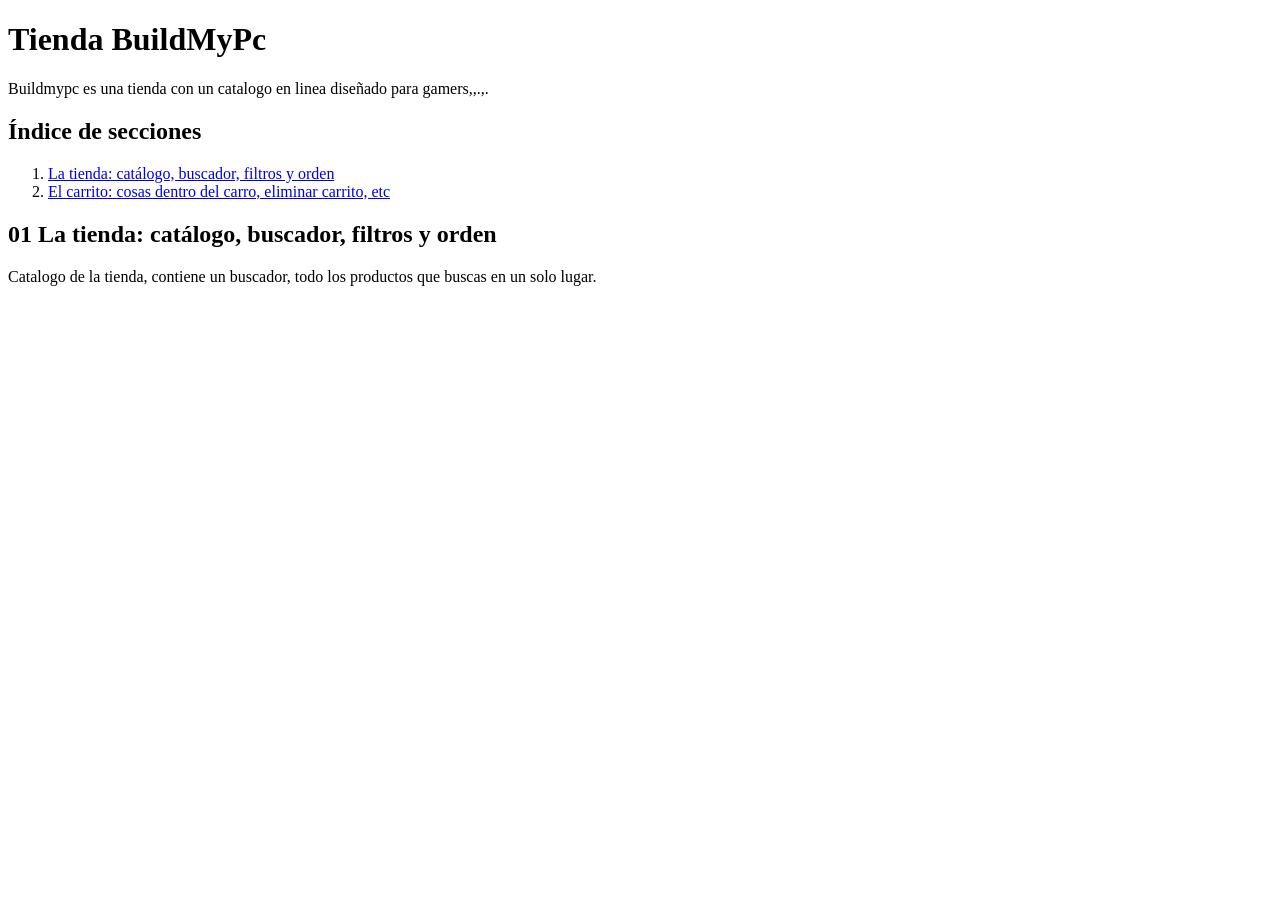
==== index.html @ 84acd29e "creacion de carpetas y estructuracion del proyecto" ====
<!DOCTYPE html>
<html lang="es">
<html>
    <head>
        <meta charset="utf-8">
        <title>Presentacion 1 BuildMyPc Fullstack2</title>
        <meta name="viewport" content="width=device-width, initial-scale=1.0">
        <meta name="description" content="Proyecto de fullstack2 DuocUc">
        <meta name="author" content="Kevin, Gabriel">

        <link rel = "stylesheet" href = "css/estilos.css">
        
        <!--EL orden del proyecto importa, compartiran un archivo global
        
        aqui van archivos js referenciados, utilidades, 
            datos (catalogo y carga simulada),
            clases (tienda.producto, tienda.carrito, etc.)
            y por ultimo app (arranca la app y escucha los eventos)
            ej: <script src="js/05-app.js" defer></script> -->
    </head>


    <body>

<header class = "cabecera">
    <h1>Tienda BuildMyPc</h1>

    <p class="subtitulo">
        Buildmypc es una tienda con un catalogo en linea diseñado para
        gamers,,.,.
    </p>

    <!-- INDICE DE SECCIONES-->
    <nav class = "indice" aria-label="indice del proyecto">
         <h2>Índice de secciones</h2>
      <ol>
        
        <li><a href="#catalogo">La tienda: catálogo, buscador, filtros y orden</a></li>
        <li><a href="#carrito">El carrito: cosas dentro del carro, eliminar carrito, etc</a></li>
      </ol>
      

    </nav>
</header>
        <main>
            <section class="seccion" id="catalogo">
                <h2><span class="indicador">01</span> La tienda: catálogo, buscador, filtros y orden</h2>
        <p>
          Catalogo de la tienda, contiene un buscador, todo 
          los productos que buscas en un solo lugar.
        </p>
                <figure>
                    
                </figure>
            </section>
            <section id="" class="center-align">

            </section>
        </main>
        <section id="">
        <footer class="page-footer teal">
    
        </footer>
        </section>
        
        <!--  Scripts-->
        
    </body>
</html>
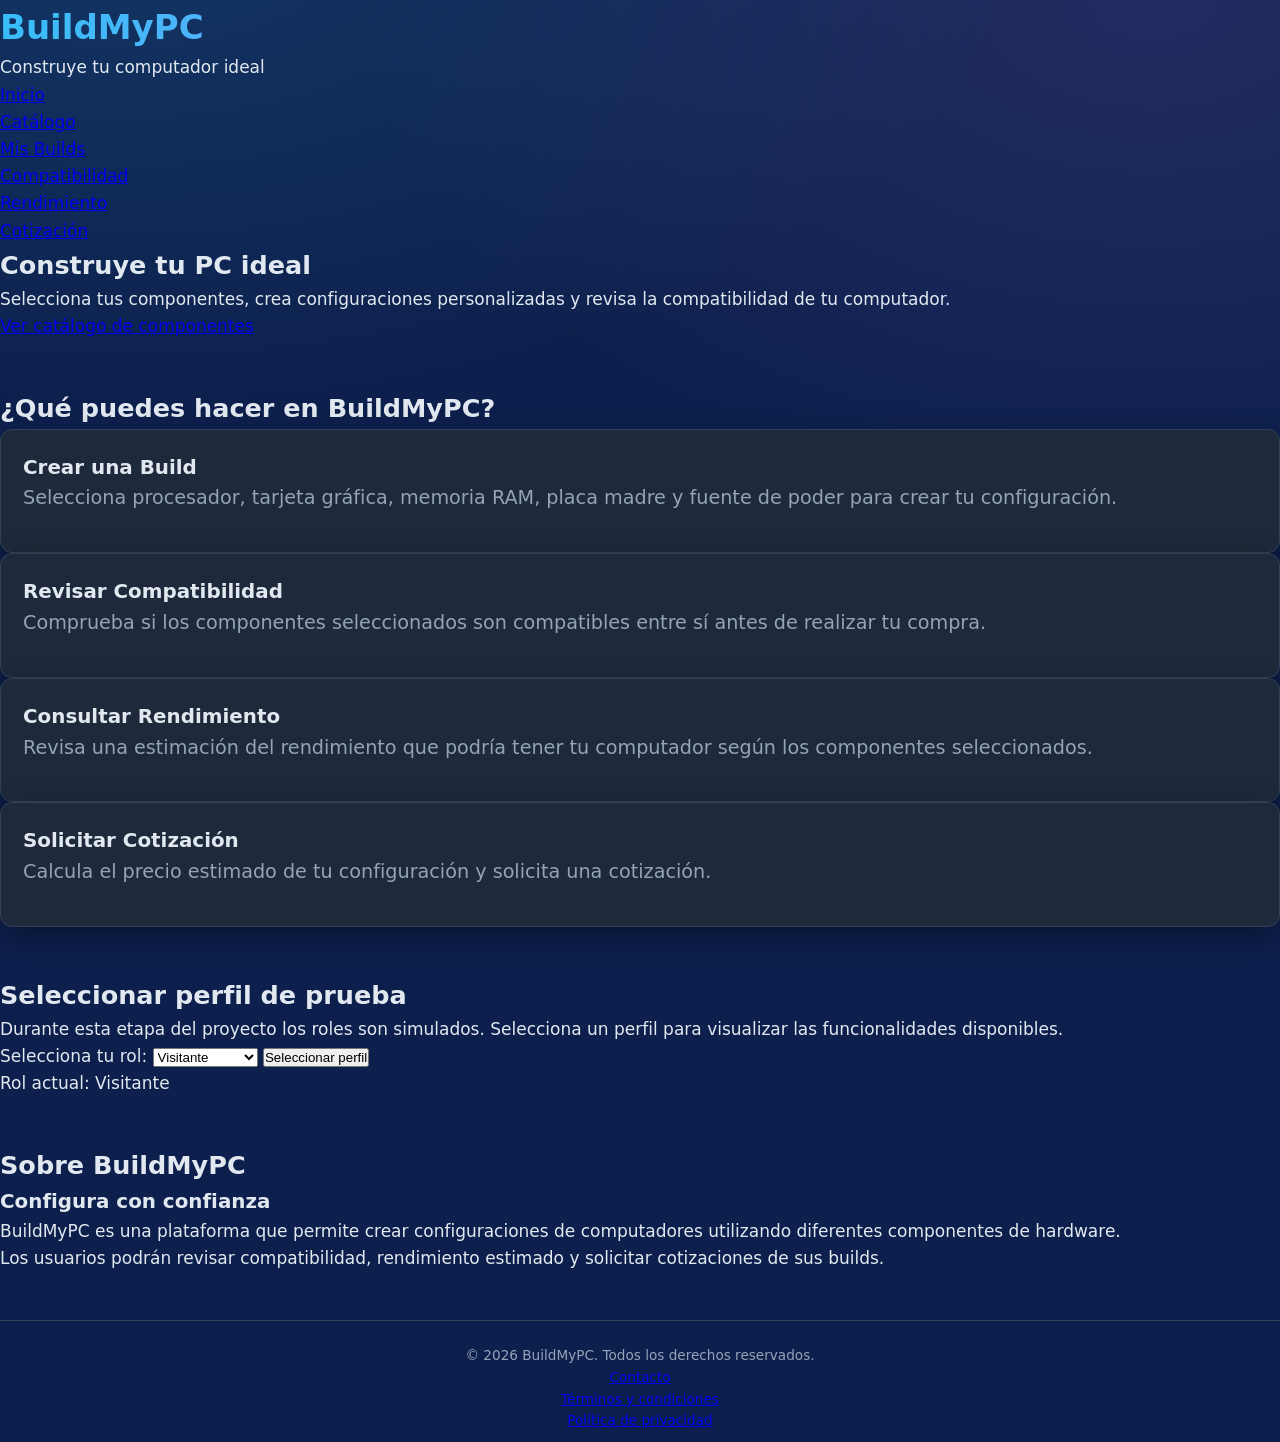
==== commit 4e80a52b: "Esqueleto de secciones build, catalogo, compatibilidad. Avance en la estructura del css, se utilizó " ====
--- a/index.html
+++ b/index.html
@@ -1,69 +1,269 @@
 <!DOCTYPE html>
 <html lang="es">
-<html>
-    <head>
-        <meta charset="utf-8">
-        <title>Presentacion 1 BuildMyPc Fullstack2</title>
-        <meta name="viewport" content="width=device-width, initial-scale=1.0">
-        <meta name="description" content="Proyecto de fullstack2 DuocUc">
-        <meta name="author" content="Kevin, Gabriel">
-
-        <link rel = "stylesheet" href = "css/estilos.css">
-        
-        <!--EL orden del proyecto importa, compartiran un archivo global
-        
-        aqui van archivos js referenciados, utilidades, 
-            datos (catalogo y carga simulada),
-            clases (tienda.producto, tienda.carrito, etc.)
-            y por ultimo app (arranca la app y escucha los eventos)
-            ej: <script src="js/05-app.js" defer></script> -->
-    </head>
-
-
-    <body>
-
-<header class = "cabecera">
-    <h1>Tienda BuildMyPc</h1>
-
-    <p class="subtitulo">
-        Buildmypc es una tienda con un catalogo en linea diseñado para
-        gamers,,.,.
-    </p>
-
-    <!-- INDICE DE SECCIONES-->
-    <nav class = "indice" aria-label="indice del proyecto">
-         <h2>Índice de secciones</h2>
-      <ol>
-        
-        <li><a href="#catalogo">La tienda: catálogo, buscador, filtros y orden</a></li>
-        <li><a href="#carrito">El carrito: cosas dentro del carro, eliminar carrito, etc</a></li>
-      </ol>
-      
-
-    </nav>
-</header>
-        <main>
-            <section class="seccion" id="catalogo">
-                <h2><span class="indicador">01</span> La tienda: catálogo, buscador, filtros y orden</h2>
+
+<head>
+    <meta charset="UTF-8">
+    <meta name="viewport" content="width=device-width, initial-scale=1.0">
+
+    <meta name="description"
+        content="BuildMyPC permite crear configuraciones de computadores, revisar compatibilidad y solicitar cotizaciones.">
+
+    <title>BuildMyPC - Configura tu computador</title>
+
+    <!-- CSS EXTERNO -->
+    <link rel="stylesheet" href="css/estilos.css">
+</head>
+
+<body>
+
+    <!-- =========================
+         ENCABEZADO PRINCIPAL
+    ========================== -->
+    <header>
+
+        <div class=".contenedor">
+            <h1>BuildMyPC</h1>
+            <p>Construye tu computador ideal</p>
+        </div>
+
+        <!-- =========================
+             NAVEGACIÓN PRINCIPAL
+        ========================== -->
+        <nav aria-label="Navegación principal">
+
+            <ul>
+                <li>
+                    <a href="index.html">Inicio</a>
+                </li>
+
+                <li>
+                    <a href="catalogo/catalogo.html">Catálogo</a>
+                </li>
+
+                <li>
+                    <a href="builds/builds.html">Mis Builds</a>
+                </li>
+
+                <li>
+                    <a href="compatibilidad/compatibilidad.html">Compatibilidad</a>
+                </li>
+
+                <li>
+                    <a href="rendimiento/rendimiento.html">Rendimiento</a>
+                </li>
+
+                <li>
+                    <a href="cotizacion/cotizacion.html">Cotización</a>
+                </li>
+
+            </ul>
+
+        </nav>
+
+    </header>
+
+
+    <!-- =========================
+         CONTENIDO PRINCIPAL
+    ========================== -->
+    <main>
+
+        <!-- =========================
+             SECCIÓN HERO
+        ========================== -->
+        <section class="hero">
+
+            <article>
+
+                <h2>Construye tu PC ideal</h2>
+
+                <p>
+                    Selecciona tus componentes, crea configuraciones personalizadas
+                    y revisa la compatibilidad de tu computador.
+                </p>
+
+                <a href="catalogo/catalogo.html">
+                    Ver catálogo de componentes
+                </a>
+
+            </article>
+
+        </section>
+
+
+        <!-- =========================
+             SECCIÓN DE FUNCIONALIDADES
+        ========================== -->
+        <section class="funcionalidades">
+
+            <h2>¿Qué puedes hacer en BuildMyPC?</h2>
+
+
+            <article class="tarjeta">
+
+                <h3> Crear una Build</h3>
+
+                <p>
+                    Selecciona procesador, tarjeta gráfica, memoria RAM,
+                    placa madre y fuente de poder para crear tu configuración.
+                </p>
+
+            </article>
+
+
+            <article class="tarjeta">
+
+                <h3>Revisar Compatibilidad</h3>
+
+                <p>
+                    Comprueba si los componentes seleccionados son compatibles
+                    entre sí antes de realizar tu compra.
+                </p>
+
+            </article>
+
+
+            <article class="tarjeta">
+
+                <h3>Consultar Rendimiento</h3>
+
+                <p>
+                    Revisa una estimación del rendimiento que podría tener
+                    tu computador según los componentes seleccionados.
+                </p>
+
+            </article>
+
+
+            <article class="tarjeta">
+
+                <h3>Solicitar Cotización</h3>
+
+                <p>
+                    Calcula el precio estimado de tu configuración
+                    y solicita una cotización.
+                </p>
+
+            </article>
+
+        </section>
+
+
+        <!-- =========================
+             SECCIÓN DE ROLES
+        ========================== -->
+        <section class="roles">
+
+            <h2>Seleccionar perfil de prueba</h2>
+
+            <p>
+                Durante esta etapa del proyecto los roles son simulados.
+                Selecciona un perfil para visualizar las funcionalidades disponibles.
+            </p>
+
+
+            <form id="formularioRol">
+
+                <label for="rolUsuario">
+                    Selecciona tu rol:
+                </label>
+
+                <select id="rolUsuario" name="rolUsuario">
+
+                    <option value="visitante">
+                        Visitante
+                    </option>
+
+                    <option value="usuario">
+                        Usuario
+                    </option>
+
+                    <option value="tecnico">
+                        Técnico
+                    </option>
+
+                    <option value="administrador">
+                        Administrador
+                    </option>
+
+                </select>
+
+
+                <button type="button" id="btnSeleccionarRol">
+                    Seleccionar perfil
+                </button>
+
+            </form>
+
+
+            <p id="mensajeRol">
+                Rol actual: Visitante
+            </p>
+
+        </section>
+
+
+        <!-- =========================
+             INFORMACIÓN DEL SISTEMA
+        ========================== -->
+        <section class="informacion">
+
+            <h2>Sobre BuildMyPC</h2>
+
+            <article>
+
+                <h3>Configura con confianza</h3>
+
+                <p>
+                    BuildMyPC es una plataforma que permite crear configuraciones
+                    de computadores utilizando diferentes componentes de hardware.
+                </p>
+
+                <p>
+                    Los usuarios podrán revisar compatibilidad, rendimiento estimado
+                    y solicitar cotizaciones de sus builds.
+                </p>
+
+            </article>
+
+        </section>
+
+    </main>
+
+
+    <!-- =========================
+         PIE DE PÁGINA
+    ========================== -->
+    <footer>
+
         <p>
-          Catalogo de la tienda, contiene un buscador, todo 
-          los productos que buscas en un solo lugar.
+            &copy; 2026 BuildMyPC. Todos los derechos reservados.
         </p>
-                <figure>
-                    
-                </figure>
-            </section>
-            <section id="" class="center-align">
-
-            </section>
-        </main>
-        <section id="">
-        <footer class="page-footer teal">
-    
-        </footer>
-        </section>
-        
-        <!--  Scripts-->
-        
-    </body>
+
+        <nav aria-label="Navegación secundaria">
+
+            <ul>
+                <li>
+                    <a href="#">Contacto</a>
+                </li>
+
+                <li>
+                    <a href="#">Términos y condiciones</a>
+                </li>
+
+                <li>
+                    <a href="#">Política de privacidad</a>
+                </li>
+            </ul>
+
+        </nav>
+
+    </footer>
+
+
+    <!-- JAVASCRIPT EXTERNO -->
+    <script src="js/app.js"></script>
+
+</body>
+
 </html>
--- a/css/estilos.css
+++ b/css/estilos.css
@@ -0,0 +1,310 @@
+:root {
+  --fondo: #0d204d;         /* fondo general, azul muy oscuro   */
+  --superficie: #1e293b;    /* fondo de las tarjetas            */
+  --superficie-2: #273449;  /* fondo de elementos secundarios   */
+  --borde: #334155;         /* lineas y separadores             */
+  --texto: #e2e8f0;         /* texto principal                  */
+  --texto-suave: #94a3b8;   /* texto secundario / descripciones */
+  --primario: #38bdf8;      /* color de marca (celeste)         */
+  --acento: #c084fc;        /* morado                           */
+  --radio: 12px;            /* redondeo estandar                */
+  --sombra: 0 10px 30px rgba(0, 0, 0, 0.35);
+  --fuente: system-ui, -apple-system, "Segoe UI", Roboto, sans-serif;
+  --mono: "Fira Code", "Consolas", "Courier New", monospace;
+}
+
+
+* {
+  margin: 0;
+  padding: 0;
+  box-sizing: border-box;
+}
+
+section {
+  margin-bottom: 48px;
+}
+
+
+body {
+  background: var(--fondo);
+  color: var(--texto);
+  font-family: var(--fuente);
+  font-size: 17px;          /* algo grande: el codigo se proyecta en clase */
+  line-height: 1.6;
+  min-height: 100vh;
+  /* Degradados suaves de adorno detras del contenido */
+  background-image:
+    radial-gradient(900px 500px at 10% -10%, rgba(56, 189, 248, 0.14), transparent),
+    radial-gradient(800px 500px at 90% 0%, rgba(192, 132, 252, 0.12), transparent);
+  background-attachment: fixed;
+}
+
+/* Contenedor centrado reutilizable */
+.contenedor {
+  width: min(1100px, 92vw);   /* el menor de los dos: responsive sin media query */
+  margin: 0 auto;
+  padding: 48px 0 80px;
+}
+
+/* ---------------------------------------------------------------------
+   3. CABECERA
+   --------------------------------------------------------------------- */
+.portada {
+  text-align: center;
+  margin-bottom: 48px;
+}
+
+.portada .etiqueta {
+  display: inline-block;
+  font-family: var(--mono);
+  font-size: 0.8rem;
+  letter-spacing: 0.14em;
+  text-transform: uppercase;
+  color: var(--primario);
+  border: 1px solid var(--borde);
+  background: var(--superficie);
+  padding: 6px 14px;
+  border-radius: 999px;   /* valor enorme = pildora perfecta */
+  margin-bottom: 18px;
+}
+
+.portada h1 {
+  font-size: clamp(2rem, 5vw, 3.2rem);  /* tipografia fluida: min, ideal, max */
+  line-height: 1.15;
+  letter-spacing: -0.02em;
+  margin-bottom: 14px;
+}
+
+/* background-clip: text pinta el degradado DENTRO de las letras */
+h1{
+  background: linear-gradient(90deg, var(--primario), var(--acento));
+  -webkit-background-clip: text;
+  background-clip: text;
+  color: transparent;
+}
+
+.portada p {
+  color: var(--texto-suave);
+  max-width: 62ch;          /* ~62 caracteres: ancho comodo de lectura */
+  margin: 0 auto;
+}
+
+/* ---------------------------------------------------------------------
+   4. BARRA DE DATOS DEL CURSO
+   --------------------------------------------------------------------- */
+.datos {
+  display: flex;
+  flex-wrap: wrap;
+  justify-content: center;
+  gap: 12px;
+  margin-top: 26px;
+}
+
+.datos div {
+  background: var(--superficie);
+  border: 1px solid var(--borde);
+  border-radius: var(--radio);
+  padding: 10px 18px;
+  font-size: 0.9rem;
+  color: var(--texto-suave);
+}
+
+.datos strong {
+  color: var(--texto);
+  display: block;
+  font-size: 1.25rem;
+}
+
+/* ---------------------------------------------------------------------
+   5. REJILLA DE PROYECTOS
+   auto-fill + minmax = tantas columnas como quepan, minimo 300px.
+   --------------------------------------------------------------------- */
+.rejilla {
+  display: grid;
+  grid-template-columns: repeat(auto-fill, minmax(300px, 1fr));
+  gap: 20px;
+}
+
+/* Titulo de cada bloque del temario */
+.bloque {
+  grid-column: 1 / -1;       /* ocupa TODAS las columnas de la rejilla */
+  display: flex;
+  align-items: center;
+  gap: 14px;
+  margin-top: 26px;
+  color: var(--texto-suave);
+  font-size: 0.82rem;
+  letter-spacing: 0.16em;
+  text-transform: uppercase;
+}
+
+.bloque::after {
+  content: "";               /* linea decorativa que rellena el espacio */
+  flex: 1;
+  height: 1px;
+  background: var(--borde);
+}
+
+/* ---------------------------------------------------------------------
+   6. TARJETA DE PROYECTO
+   Es un <a>, asi que TODA la tarjeta es clicable (mejor accesibilidad).
+   --------------------------------------------------------------------- */
+.tarjeta {
+  display: flex;
+  flex-direction: column;
+  background: var(--superficie);
+  border: 1px solid var(--borde);
+  border-radius: var(--radio);
+  padding: 22px;
+  color: inherit;
+  box-shadow: var(--sombra);
+  position: relative;
+  overflow: hidden;
+  /* transition = animacion suave entre el estado normal y :hover */
+  transition: transform 0.18s ease, border-color 0.18s ease;
+}
+
+/* Franja de color superior, distinta por nivel */
+
+
+
+
+
+.tarjeta p {
+  color: var(--texto-suave);
+  font-size: 1.2rem;
+  flex: 1;                   /* empuja las etiquetas hacia abajo */
+  margin-bottom: 16px;
+}
+
+
+
+.temas span {
+  font-family: var(--mono);
+  font-size: 0.72rem;
+  background: var(--superficie-2);
+  border: 1px solid var(--borde);
+  color: var(--texto-suave);
+  padding: 3px 9px;
+  border-radius: 6px;
+}
+
+/* Aviso para los proyectos que necesitan servidor local */
+.aviso-servidor {
+  margin-top: 14px;
+  font-size: 0.78rem;
+  color: var(--alerta);
+  border-left: 3px solid var(--alerta);
+  padding-left: 10px;
+}
+
+/* ---------------------------------------------------------------------
+   6b. BOTONES DE ACCION DE CADA TARJETA
+   Cada proyecto tiene DOS rutas de entrada:
+     - la version resuelta (la que se usa como referencia o solucion)
+     - la plantilla de clase (HTML y CSS ya hechos, el JS por escribir)
+   Antes la tarjeta entera era un enlace; ahora es un <article> con dos
+   enlaces dentro, porque el HTML no permite anidar un <a> dentro de otro.
+   --------------------------------------------------------------------- */
+.acciones {
+  display: flex;
+  gap: 8px;
+  margin-top: 16px;
+  padding-top: 14px;
+  border-top: 1px solid var(--borde);
+}
+
+.btn {
+  flex: 1;                    /* los dos botones reparten el ancho a partes iguales */
+  text-align: center;
+  text-decoration: none;
+  font-size: 0.82rem;
+  font-weight: 600;
+  padding: 9px 10px;
+  border-radius: 8px;
+  border: 1px solid var(--borde);
+  transition: background 0.15s ease, color 0.15s ease, border-color 0.15s ease;
+}
+
+/* Boton principal: lleva a la version resuelta */
+.btn-resuelto {
+  background: var(--superficie-2);
+  color: var(--texto);
+}
+
+.btn-resuelto:hover {
+  background: var(--primario);
+  border-color: var(--primario);
+  color: #06202e;             /* texto oscuro sobre fondo celeste: contraste alto */
+}
+
+/* Boton secundario: lleva a la plantilla para desarrollar en clase */
+.btn-plantilla {
+  background: transparent;
+  color: var(--alerta);
+  border-color: rgba(251, 191, 36, 0.4);
+}
+
+.btn-plantilla:hover {
+  background: var(--alerta);
+  border-color: var(--alerta);
+  color: #2a1d00;
+}
+
+/* En pantallas muy estrechas los botones se apilan */
+@media (max-width: 420px) {
+  .acciones { flex-direction: column; }
+}
+
+/* ---------------------------------------------------------------------
+   7. PANEL DE INSTRUCCIONES
+   --------------------------------------------------------------------- */
+.panel {
+  margin-top: 56px;
+  background: var(--superficie);
+  border: 1px solid var(--borde);
+  border-radius: var(--radio);
+  padding: 28px;
+}
+
+.panel h3 {
+  margin-bottom: 14px;
+  font-size: 1.1rem;
+}
+
+.panel ol,
+.panel ul {
+  padding-left: 22px;
+  color: var(--texto-suave);
+}
+
+.panel li { margin-bottom: 8px; }
+
+.panel code {
+  font-family: var(--mono);
+  background: #0b1220;
+  border: 1px solid var(--borde);
+  color: var(--primario);
+  padding: 2px 7px;
+  border-radius: 6px;
+  font-size: 0.86rem;
+}
+
+footer {
+  text-align: center;
+  color: var(--texto-suave);
+  font-size: 0.85rem;
+  margin-top: 40px;
+  margin-bottom: 10px;
+  padding-top: 24px;
+  border-top: 1px solid var(--borde);
+}
+
+/* ---------------------------------------------------------------------
+   8. RESPONSIVE
+   En pantallas pequenas reducimos el aire vertical.
+   --------------------------------------------------------------------- */
+@media (max-width: 640px) {
+  .contenedor { padding: 28px 0 56px; }
+  body { font-size: 16px; }
+}
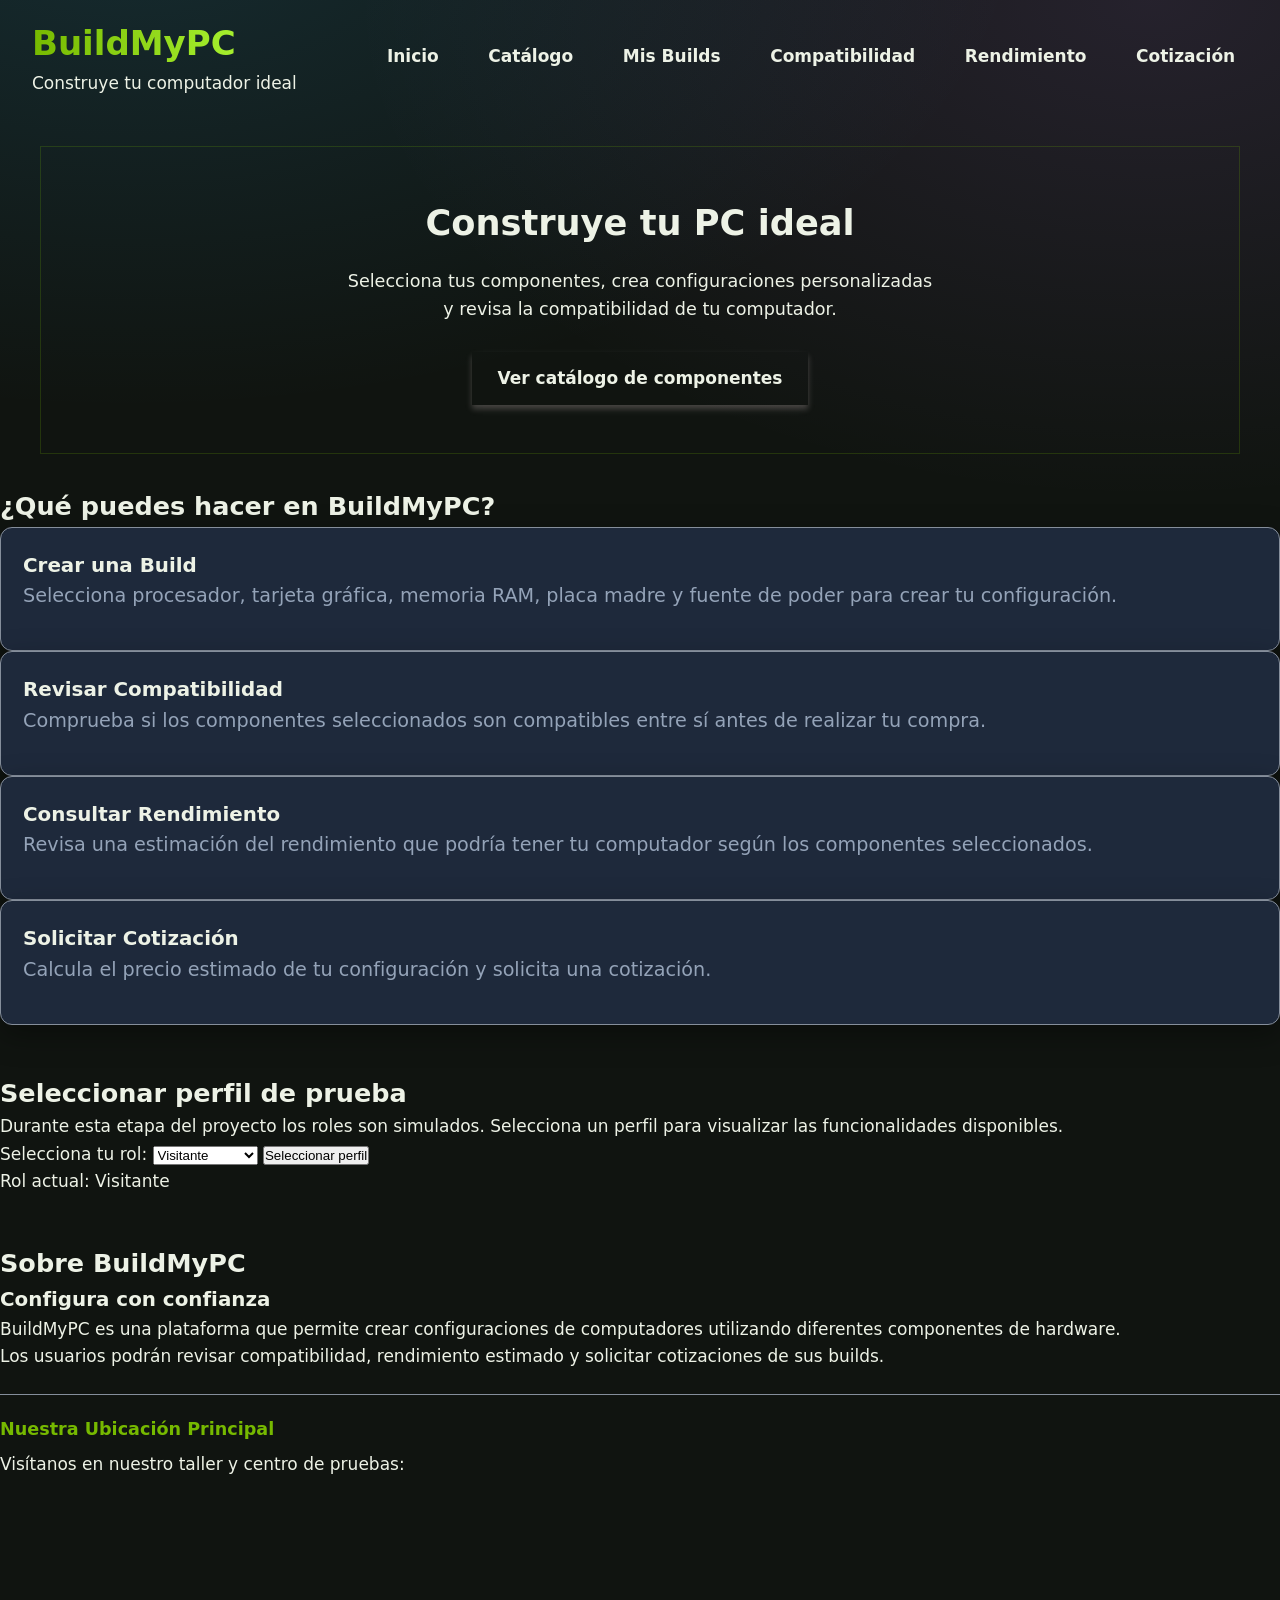
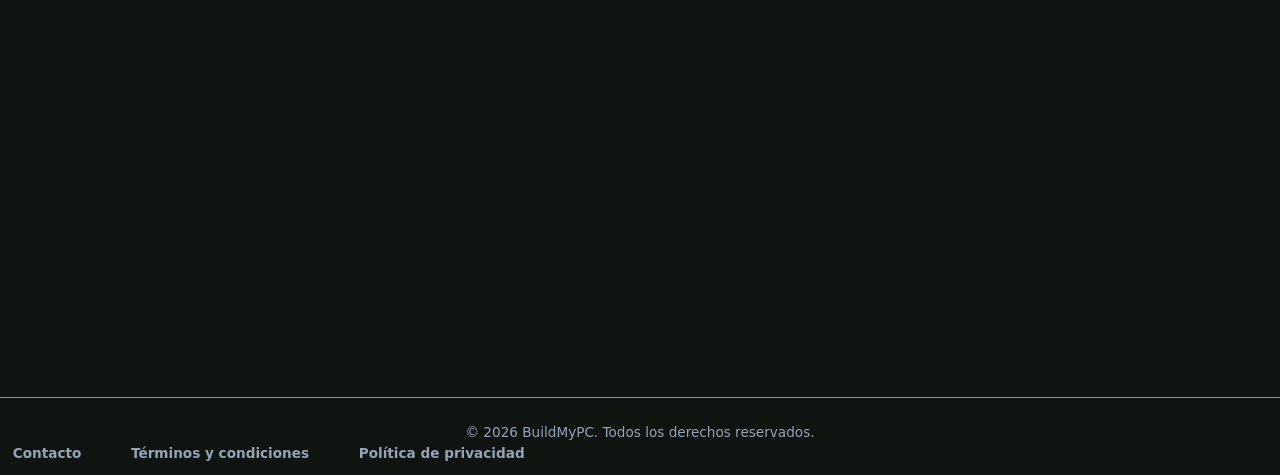
==== commit 9f34926d: "Se modifica index y estilos.css para cambiar el color de los botones." ====
--- a/index.html
+++ b/index.html
@@ -9,13 +9,10 @@
         content="BuildMyPC permite crear configuraciones de computadores, revisar compatibilidad y solicitar cotizaciones.">
 
     <title>BuildMyPC - Configura tu computador</title>
-
     <!-- CSS EXTERNO -->
     <link rel="stylesheet" href="css/estilos.css">
 </head>
-
 <body>
-
     <!-- =========================
          ENCABEZADO PRINCIPAL
     ========================== -->
@@ -74,18 +71,14 @@
         <section class="hero">
 
             <article>
-
                 <h2>Construye tu PC ideal</h2>
-
                 <p>
                     Selecciona tus componentes, crea configuraciones personalizadas
                     y revisa la compatibilidad de tu computador.
                 </p>
-
-                <a href="catalogo/catalogo.html">
-                    Ver catálogo de componentes
+                <a href="catalogo/catalogo.html" class="boton-primario">
+                     Ver catálogo de componentes
                 </a>
-
             </article>
 
         </section>
@@ -195,14 +188,11 @@
 
             </form>
 
-
             <p id="mensajeRol">
                 Rol actual: Visitante
             </p>
 
         </section>
-
-
         <!-- =========================
              INFORMACIÓN DEL SISTEMA
         ========================== -->
@@ -218,11 +208,22 @@
                     BuildMyPC es una plataforma que permite crear configuraciones
                     de computadores utilizando diferentes componentes de hardware.
                 </p>
-
                 <p>
                     Los usuarios podrán revisar compatibilidad, rendimiento estimado
                     y solicitar cotizaciones de sus builds.
                 </p>
+                <div class="mapa-contenedor">
+            <h4>Nuestra Ubicación Principal</h4>
+            <p>Visítanos en nuestro taller y centro de pruebas:</p>
+            
+            <iframe 
+                src="https://www.google.com/maps/embed?pb=!1m14!1m12!1m3!1d836.1118529145133!2d-71.615551485041!3d-33.044685939063356!2m3!1f0!2f0!3f0!3m2!1i1024!2i768!4f13.1!5e0!3m2!1ses!2scl!4v1788450507758!5m2!1ses!2scl" width="600" height="450" style="border:0;" allowfullscreen="" loading="lazy" referrerpolicy="strict-origin-when-cross-origin"
+                allowfullscreen="" 
+                loading="lazy" 
+                referrerpolicy="no-referrer-when-downgrade"
+                title="Mapa de ubicación de BuildMyPC">
+            </iframe>
+        </div>
 
             </article>
 
--- a/css/estilos.css
+++ b/css/estilos.css
@@ -1,12 +1,13 @@
 :root {
-  --fondo: #0d204d;         /* fondo general, azul muy oscuro   */
+  --fondo: #101410;         /* fondo general, azul muy oscuro   */
   --superficie: #1e293b;    /* fondo de las tarjetas            */
   --superficie-2: #273449;  /* fondo de elementos secundarios   */
-  --borde: #334155;         /* lineas y separadores             */
-  --texto: #e2e8f0;         /* texto principal                  */
+  --borde: #858e9b;         /* lineas y separadores             */
+  --texto: #EDF2E6;         /* texto principal                  */
   --texto-suave: #94a3b8;   /* texto secundario / descripciones */
-  --primario: #38bdf8;      /* color de marca (celeste)         */
-  --acento: #c084fc;        /* morado                           */
+  --primario: #76B900;      /* color de marca (celeste)         */
+  --acento: #B4FF3C;        /* morado                           */
+  --error: #FF5C5C;        /* rojo para errores                */
   --radio: 12px;            /* redondeo estandar                */
   --sombra: 0 10px 30px rgba(0, 0, 0, 0.35);
   --fuente: system-ui, -apple-system, "Segoe UI", Roboto, sans-serif;
@@ -24,6 +25,57 @@
   margin-bottom: 48px;
 }
 
+
+
+.hero {
+  background-color: var(--color-superficie);
+  padding: 3rem 2rem;
+  border-radius: var(--radio-borde);
+  margin: 2rem auto;
+  max-width: 1200px;
+  text-align: center;
+  border: 1px solid rgba(118, 185, 0, 0.2);
+}
+
+.hero h2 {
+  font-size: 2.2rem;
+  color: var(--color-primario);
+  margin-bottom: 1rem;
+}
+
+.hero p {
+  font-size: 1.1rem;
+  color: var(--color-texto);
+  margin-bottom: 1.8rem;
+  max-width: 600px;
+  margin-left: auto;
+  margin-right: auto;
+}
+
+/* --- ESTILO DE BOTÓN PARA ENLACES (<a>) --- */
+.boton-primario {
+  display: inline-block;          /* Permite aplicar padding, width y height a un <a> */
+  background-color: var(--color-primario);
+  color: var(--color-texto);                 /* Texto oscuro para asegurar contraste >= 4.5:1 */
+  font-weight: bold;
+  text-decoration: none;          /* Quita el subrayado del enlace */
+  padding: 0.8rem 1.6rem;
+  border-radius: var(--radio-borde);
+  transition: var(--transicion-suave);
+  box-shadow: 0 4px 6px rgba(197, 183, 183, 0.3);
+}
+
+/* Efecto al pasar el cursor */
+.boton-primario:hover {
+  background-color: var(--color-acento);
+  transform: translateY(-2px);    /* Efecto de elevación al pasar el mouse */
+  box-shadow: 0 6px 12px rgba(180, 255, 60, 0.2);
+}
+
+/* Efecto al hacer clic */
+.boton-primario:active {
+  transform: translateY(0);
+}
 
 body {
   background: var(--fondo);
@@ -166,18 +218,12 @@
 
 /* Franja de color superior, distinta por nivel */
 
-
-
-
-
 .tarjeta p {
   color: var(--texto-suave);
   font-size: 1.2rem;
   flex: 1;                   /* empuja las etiquetas hacia abajo */
   margin-bottom: 16px;
 }
-
-
 
 .temas span {
   font-family: var(--mono);
@@ -213,7 +259,6 @@
   padding-top: 14px;
   border-top: 1px solid var(--borde);
 }
-
 .btn {
   flex: 1;                    /* los dos botones reparten el ancho a partes iguales */
   text-align: center;
@@ -307,4 +352,72 @@
 @media (max-width: 640px) {
   .contenedor { padding: 28px 0 56px; }
   body { font-size: 16px; }
+}
+
+header {
+  background-color: var(--color-superficie);
+  padding: 1rem 2rem;
+  border-bottom: 2px solid var(--color-primario);
+  display: flex;
+  justify-content: space-between; /* Alinea el título a la izquierda y el menú a la derecha */
+  align-items: center;            /* Centra verticalmente los elementos */
+  flex-wrap: wrap;                /* Se adapta en pantallas pequeñas */
+  gap: 1rem;
+}
+
+/* Título de la cabecera */
+header .contenedor h1 {
+  font-size: 1.8rem;
+  color: var(--color-primario);
+}
+
+header .contenedor p {
+  font-size: 0.9rem;
+  color: var(--color-texto);
+  opacity: 0.8;
+}
+
+/* --- LISTA HORIZONTAL (Flexbox) --- */
+nav ul {
+  display: flex;                /* Convierte la lista en un contenedor horizontal */
+  list-style: none;             /* Elimina las viñetas (puntos) de la lista */
+  margin: 0;
+  padding: 0;
+  gap: 1.5rem;                  /* Espaciado uniforme entre cada opción del menú */
+}
+
+/* Enlaces del menú */
+nav a {
+  color: var(--color-texto);
+  text-decoration: none;        /* Quita el subrayado predeterminado */
+  font-weight: 600;
+  padding: 0.5rem 0.8rem;
+  border-radius: var(--radio-borde);
+  transition: var(--transicion-suave);
+}
+
+/* Efectos al pasar el cursor (Hover) */
+nav a:hover {
+  background-color: var(--color-primario);
+  color: #101410;               /* Fondo verde con texto oscuro para contraste */
+}
+
+/* --- MAPA DE UBICACIÓN --- */
+.mapa-contenedor {
+  margin-top: 24px;
+  padding-top: 20px;
+  border-top: 1px solid var(--borde);
+}
+
+.mapa-contenedor h4 {
+  color: var(--primario);
+  font-size: 1.1rem;
+  margin-bottom: 8px;
+}
+
+.mapa-contenedor iframe {
+  width: 100%;
+  border-radius: var(--radio-borde);
+  border: 1px solid var(--borde);
+  margin-top: 12px;
 }
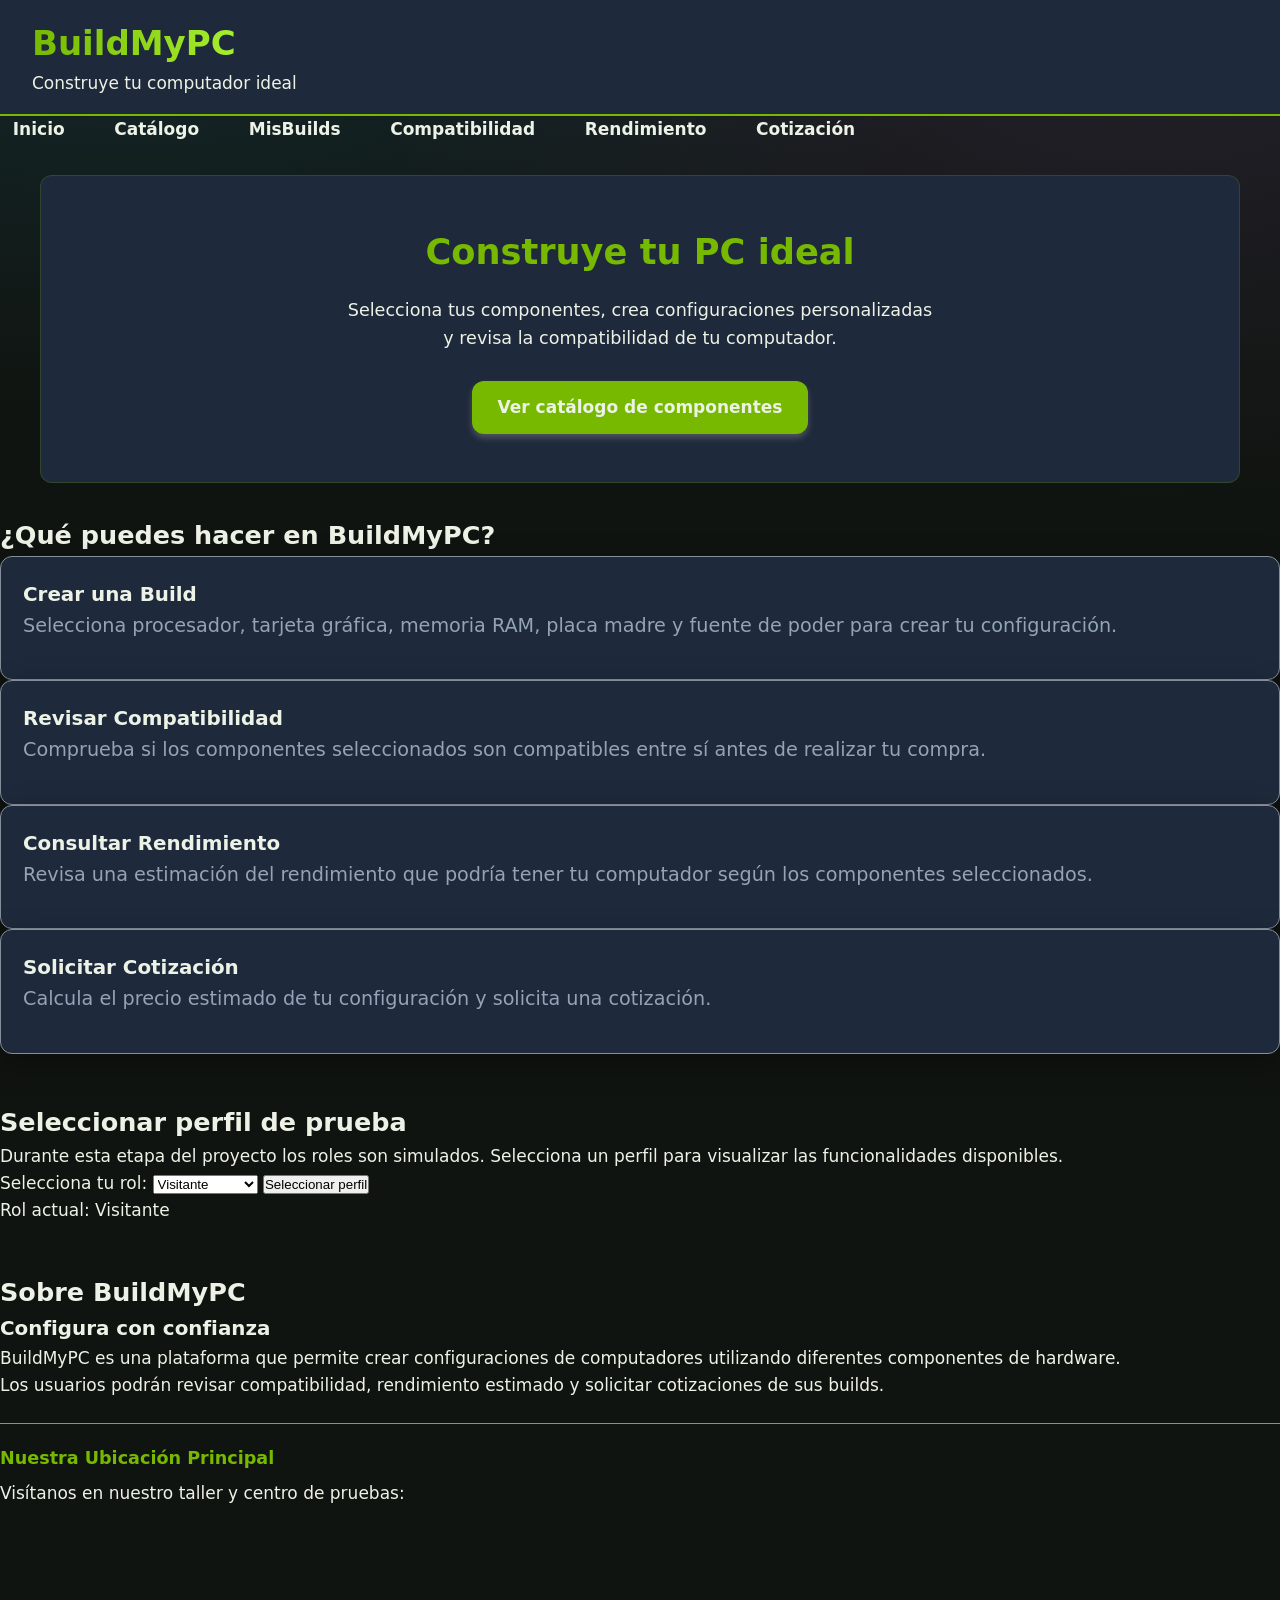
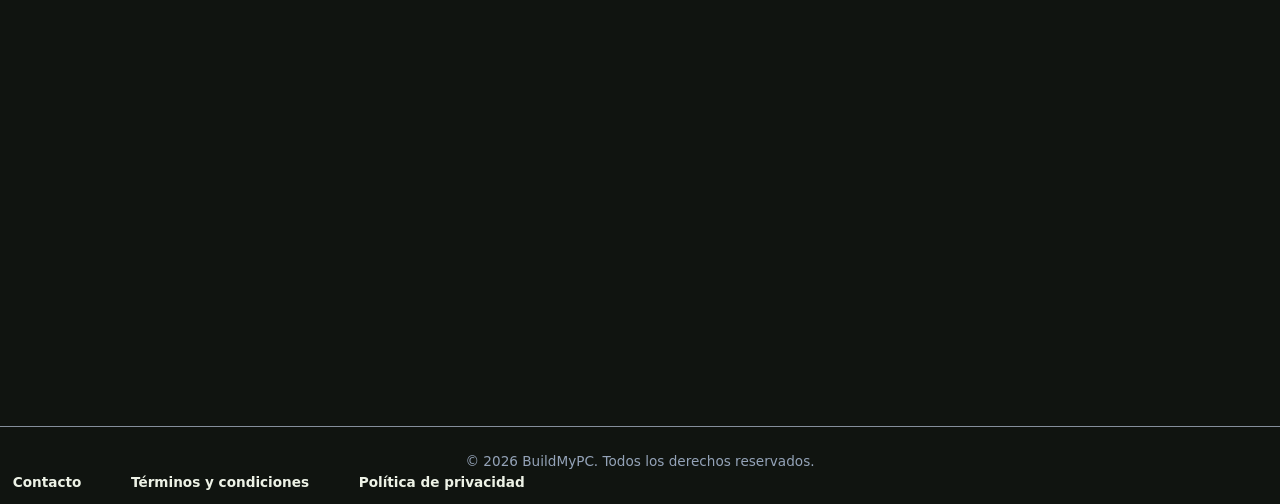
==== commit 4b3727ec: "Actualiza rutas de archivos CSS y mejora la navegación en varias páginas; agrega nueva página de pro" ====
--- a/index.html
+++ b/index.html
@@ -4,10 +4,8 @@
 <head>
     <meta charset="UTF-8">
     <meta name="viewport" content="width=device-width, initial-scale=1.0">
-
     <meta name="description"
         content="BuildMyPC permite crear configuraciones de computadores, revisar compatibilidad y solicitar cotizaciones.">
-
     <title>BuildMyPC - Configura tu computador</title>
     <!-- CSS EXTERNO -->
     <link rel="stylesheet" href="css/estilos.css">
@@ -17,54 +15,29 @@
          ENCABEZADO PRINCIPAL
     ========================== -->
     <header>
-
         <div class=".contenedor">
             <h1>BuildMyPC</h1>
             <p>Construye tu computador ideal</p>
         </div>
-
         <!-- =========================
              NAVEGACIÓN PRINCIPAL
         ========================== -->
+        
+    </header>
         <nav aria-label="Navegación principal">
-
             <ul>
-                <li>
-                    <a href="index.html">Inicio</a>
-                </li>
-
-                <li>
-                    <a href="catalogo/catalogo.html">Catálogo</a>
-                </li>
-
-                <li>
-                    <a href="builds/builds.html">Mis Builds</a>
-                </li>
-
-                <li>
-                    <a href="compatibilidad/compatibilidad.html">Compatibilidad</a>
-                </li>
-
-                <li>
-                    <a href="rendimiento/rendimiento.html">Rendimiento</a>
-                </li>
-
-                <li>
-                    <a href="cotizacion/cotizacion.html">Cotización</a>
-                </li>
-
+                <li><a href="index.html">Inicio</a></li>
+                <li><a href="catalogo/catalogo.html">Catálogo</a></li>
+                <li><a href="builds/builds.html">MisBuilds</a></li>
+                <li><a href="compatibilidad/compatibilidad.html">Compatibilidad</a></li>
+                <li><a href="rendimiento/rendimiento.html">Rendimiento</a></li>
+                <li><a href="cotizacion/cotizacion.html">Cotización</a></li>
             </ul>
-
         </nav>
-
-    </header>
-
-
     <!-- =========================
          CONTENIDO PRINCIPAL
     ========================== -->
     <main>
-
         <!-- =========================
              SECCIÓN HERO
         ========================== -->
@@ -80,7 +53,6 @@
                      Ver catálogo de componentes
                 </a>
             </article>
-
         </section>
 
 
@@ -146,15 +118,11 @@
              SECCIÓN DE ROLES
         ========================== -->
         <section class="roles">
-
             <h2>Seleccionar perfil de prueba</h2>
-
             <p>
                 Durante esta etapa del proyecto los roles son simulados.
                 Selecciona un perfil para visualizar las funcionalidades disponibles.
             </p>
-
-
             <form id="formularioRol">
 
                 <label for="rolUsuario">
@@ -178,32 +146,22 @@
                     <option value="administrador">
                         Administrador
                     </option>
-
                 </select>
-
-
                 <button type="button" id="btnSeleccionarRol">
                     Seleccionar perfil
                 </button>
-
             </form>
-
             <p id="mensajeRol">
                 Rol actual: Visitante
             </p>
-
         </section>
         <!-- =========================
              INFORMACIÓN DEL SISTEMA
         ========================== -->
         <section class="informacion">
-
             <h2>Sobre BuildMyPC</h2>
-
             <article>
-
                 <h3>Configura con confianza</h3>
-
                 <p>
                     BuildMyPC es una plataforma que permite crear configuraciones
                     de computadores utilizando diferentes componentes de hardware.
@@ -236,33 +194,23 @@
          PIE DE PÁGINA
     ========================== -->
     <footer>
-
         <p>
             &copy; 2026 BuildMyPC. Todos los derechos reservados.
         </p>
-
         <nav aria-label="Navegación secundaria">
-
             <ul>
                 <li>
                     <a href="#">Contacto</a>
                 </li>
-
                 <li>
                     <a href="#">Términos y condiciones</a>
                 </li>
-
                 <li>
                     <a href="#">Política de privacidad</a>
                 </li>
             </ul>
-
         </nav>
-
     </footer>
-
-
-    <!-- JAVASCRIPT EXTERNO -->
     <script src="js/app.js"></script>
 
 </body>
--- a/css/estilos.css
+++ b/css/estilos.css
@@ -25,12 +25,23 @@
   margin-bottom: 48px;
 }
 
-
+.catalogo {
+  display: grid;
+  grid-template-columns: repeat(auto-fill, minmax(250px, 1fr));
+  gap: 10px;
+}
+
+.producto img {
+    width: 200px;
+    height: 200px;
+    object-fit: cover;
+    border-radius: 8px;
+}
 
 .hero {
-  background-color: var(--color-superficie);
+  background-color: var(--superficie);
   padding: 3rem 2rem;
-  border-radius: var(--radio-borde);
+  border-radius: var(--radio);
   margin: 2rem auto;
   max-width: 1200px;
   text-align: center;
@@ -39,28 +50,34 @@
 
 .hero h2 {
   font-size: 2.2rem;
-  color: var(--color-primario);
+  color: var(--primario);
   margin-bottom: 1rem;
 }
 
 .hero p {
   font-size: 1.1rem;
-  color: var(--color-texto);
+  color: var(--texto);
   margin-bottom: 1.8rem;
   max-width: 600px;
   margin-left: auto;
   margin-right: auto;
 }
 
+.tarjeta.centrado {
+  text-align: center;
+  justify-content: center;
+  align-items: center;
+}
+
 /* --- ESTILO DE BOTÓN PARA ENLACES (<a>) --- */
 .boton-primario {
   display: inline-block;          /* Permite aplicar padding, width y height a un <a> */
-  background-color: var(--color-primario);
-  color: var(--color-texto);                 /* Texto oscuro para asegurar contraste >= 4.5:1 */
+  background-color: var(--primario);
+  color: var(--texto);                 /* Texto oscuro para asegurar contraste >= 4.5:1 */
   font-weight: bold;
   text-decoration: none;          /* Quita el subrayado del enlace */
   padding: 0.8rem 1.6rem;
-  border-radius: var(--radio-borde);
+  border-radius: var(--radio);
   transition: var(--transicion-suave);
   box-shadow: 0 4px 6px rgba(197, 183, 183, 0.3);
 }
@@ -355,14 +372,14 @@
 }
 
 header {
-  background-color: var(--color-superficie);
-  padding: 1rem 2rem;
-  border-bottom: 2px solid var(--color-primario);
-  display: flex;
-  justify-content: space-between; /* Alinea el título a la izquierda y el menú a la derecha */
-  align-items: center;            /* Centra verticalmente los elementos */
-  flex-wrap: wrap;                /* Se adapta en pantallas pequeñas */
-  gap: 1rem;
+    background-color: var(--superficie);
+    padding: 1rem 2rem;
+    border-bottom: 2px solid var(--primario);
+    display: flex;
+    justify-content: space-between;
+    align-items: center;
+    flex-wrap: wrap;
+    gap: 1rem;
 }
 
 /* Título de la cabecera */
@@ -388,18 +405,18 @@
 
 /* Enlaces del menú */
 nav a {
-  color: var(--color-texto);
-  text-decoration: none;        /* Quita el subrayado predeterminado */
-  font-weight: 600;
-  padding: 0.5rem 0.8rem;
-  border-radius: var(--radio-borde);
-  transition: var(--transicion-suave);
+    color: var(--texto);
+    text-decoration: none;
+    font-weight: 600;
+    padding: 0.5rem 0.8rem;
+    border-radius: var(--radio);
+    transition: 0.2s ease;
 }
 
 /* Efectos al pasar el cursor (Hover) */
 nav a:hover {
-  background-color: var(--color-primario);
-  color: #101410;               /* Fondo verde con texto oscuro para contraste */
+    background-color: var(--primario);
+    color: #101410;
 }
 
 /* --- MAPA DE UBICACIÓN --- */
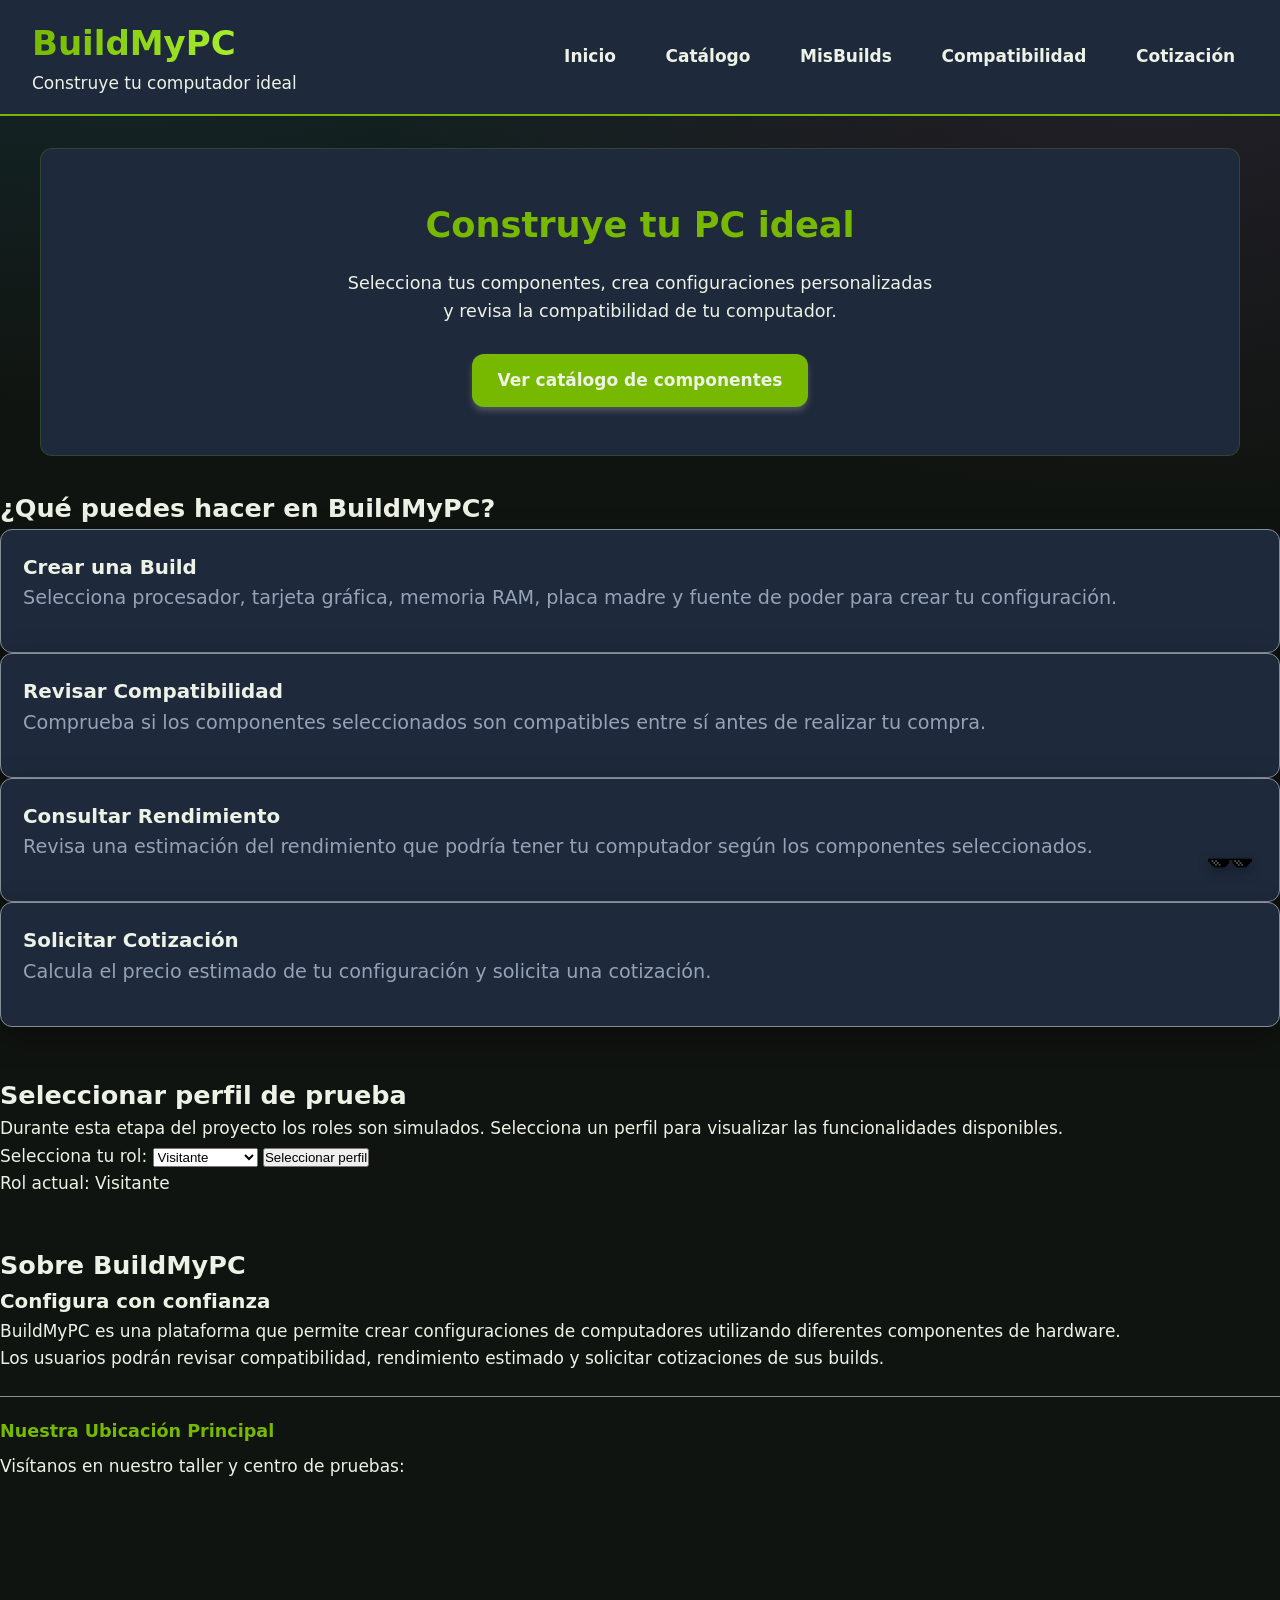
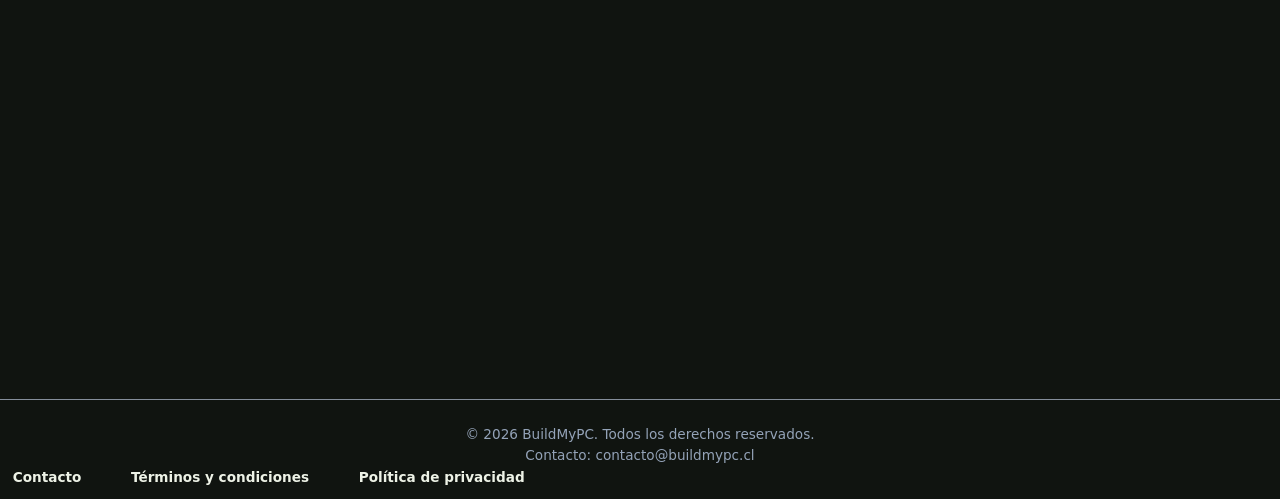
==== commit 4810c99e: "Mejora: Implementación del configurador de compilación y filtrado del catálogo - Se añadió build.js " ====
--- a/index.html
+++ b/index.html
@@ -22,18 +22,16 @@
         <!-- =========================
              NAVEGACIÓN PRINCIPAL
         ========================== -->
-        
-    </header>
         <nav aria-label="Navegación principal">
             <ul>
-                <li><a href="index.html">Inicio</a></li>
-                <li><a href="catalogo/catalogo.html">Catálogo</a></li>
-                <li><a href="builds/builds.html">MisBuilds</a></li>
-                <li><a href="compatibilidad/compatibilidad.html">Compatibilidad</a></li>
-                <li><a href="rendimiento/rendimiento.html">Rendimiento</a></li>
-                <li><a href="cotizacion/cotizacion.html">Cotización</a></li>
+                <li><a href="../index.html">Inicio</a></li>
+                <li><a href="../catalogo/catalogo.html">Catálogo</a></li>
+                <li><a href="../builds/build.html">MisBuilds</a></li>
+                <li><a href="../compatibilidad/compatibilidad.html">Compatibilidad</a></li>
+                <li><a href="../cotizacion/cotizacion.html">Cotización</a></li>
             </ul>
         </nav>
+    </header>
     <!-- =========================
          CONTENIDO PRINCIPAL
     ========================== -->
@@ -196,6 +194,7 @@
     <footer>
         <p>
             &copy; 2026 BuildMyPC. Todos los derechos reservados.
+            <p>Contacto: contacto@buildmypc.cl</p>
         </p>
         <nav aria-label="Navegación secundaria">
             <ul>
@@ -211,7 +210,13 @@
             </ul>
         </nav>
     </footer>
-    <script src="js/app.js"></script>
+    <a href="../mantencion/mantencion.html">
+        <button type="button" class="btn-flotante" aria-label="Abrir imagen destacada">
+        <img src="../img/flotante.png" alt="Imagen flotante">
+        </button>
+    </a>
+    <script src="js/main.js"></script>
+    <script src="js/data.js"></script>
 
 </body>
 
--- a/css/estilos.css
+++ b/css/estilos.css
@@ -437,4 +437,42 @@
   border-radius: var(--radio-borde);
   border: 1px solid var(--borde);
   margin-top: 12px;
-}+}
+
+/* ==========================================
+   BOTÓN FLOTANTE CON IMAGEN
+   ========================================== */
+
+.btn-flotante {
+  position: fixed;
+  bottom: 20px;
+  right: 20px;
+  width: 60px;              /* Ajusta el ancho según el tamaño deseado */
+  height: auto;             /* Mantiene la proporción de la imagen */
+  background: transparent;  /* Elimina el fondo del botón */
+  border: none;             /* Quita el borde y círculo */
+  padding: 0;
+  cursor: pointer;
+  z-index: 1000;
+  outline: none;            /* Quita el borde de enfoque por defecto */
+  transition: transform 0.2s ease-in-out;
+}
+
+/* Ajuste de la imagen sin fondo */
+.btn-flotante img {
+  width: 100%;
+  height: auto;
+  display: block;
+  /* Aplica sombra suave directo sobre la silueta transparente */
+  filter: drop-shadow(0px 4px 6px rgba(0, 0, 0, 0.4)); 
+}
+
+/* Efecto hover suave */
+.btn-flotante:hover {
+  transform: scale(1.1);
+}
+
+.btn-flotante:hover img {
+  /* Resplandor con verde silicio al pasar el cursor */
+  filter: drop-shadow(0px 0px 8px var(--primario)); 
+}
